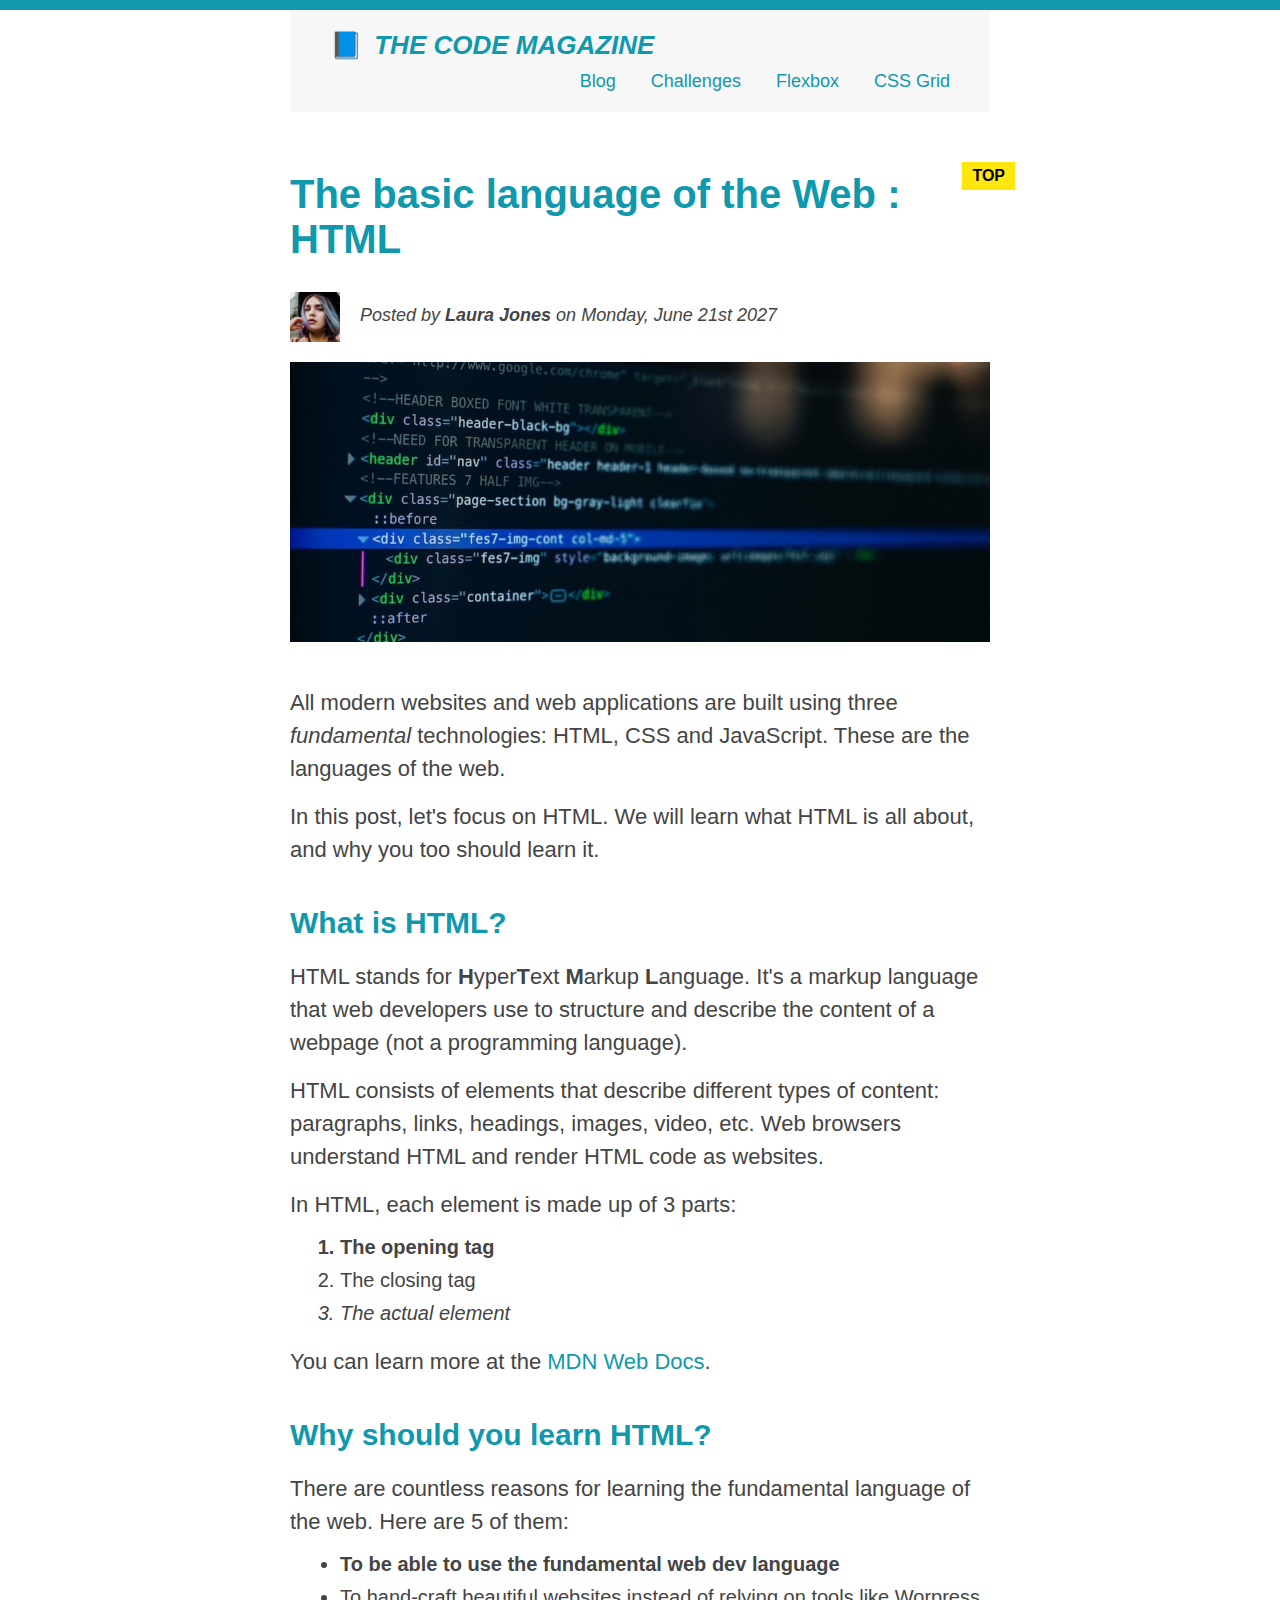
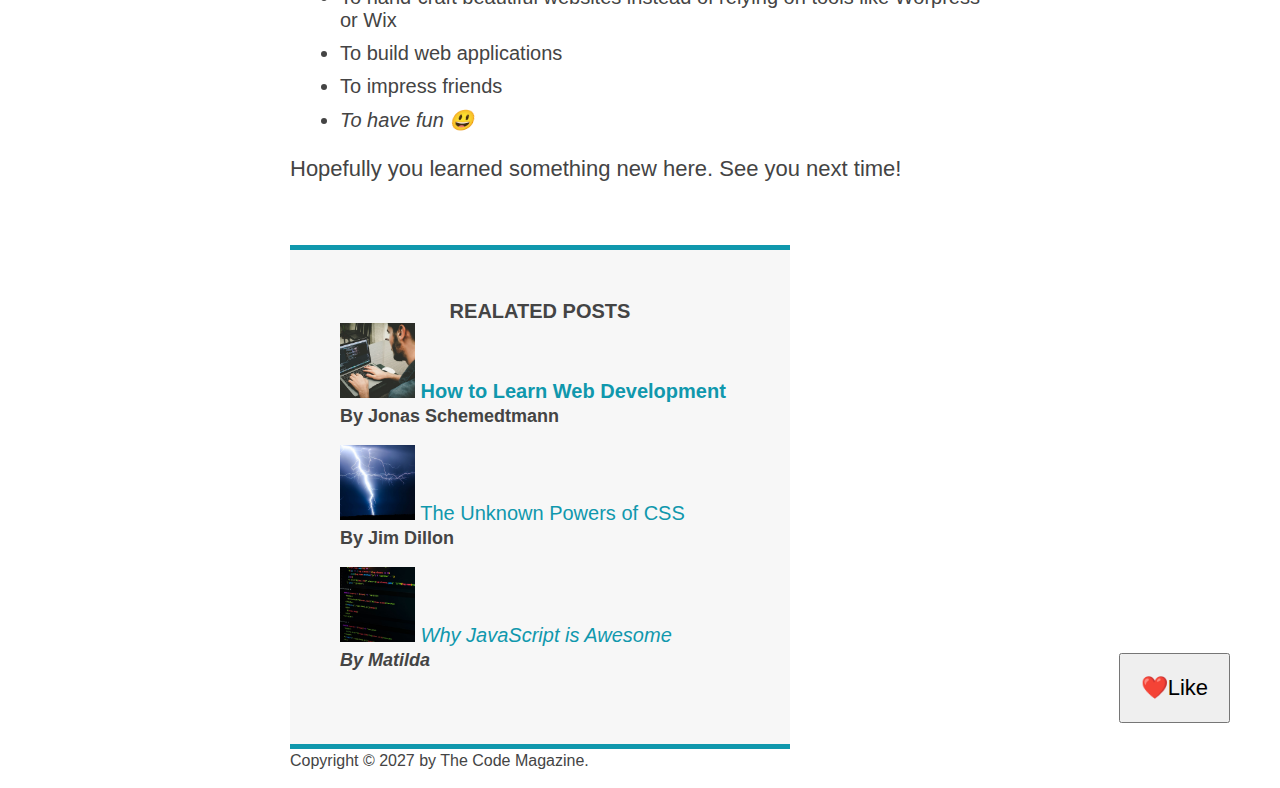
==== index.html @ 0e10d907 "Fix the main-header collapsing" ====
<!DOCTYPE html>
<html lang="en">
  <head>
    <meta charset="UTF-8" />
    <link href="style.css" rel="stylesheet" />
    <title>The basic language of the Web : HTML</title>
  </head>
  <body>
    <div class="container">
      <header class="main-header">
        <h1>📘 The Code Magazine</h1>

        <nav>
          <a href="blog.html">Blog</a>
          <a href="#">Challenges</a>
          <a href="#">Flexbox</a>
          <a href="#">CSS Grid</a>
        </nav>
        <div class="clear"></div>
      </header>
      <article>
        <header class="post-header">
          <h2>The basic language of the Web : HTML</h2>
          <img
            src="./images/laura-jones.jpg"
            alt="Photo of author"
            width="50"
            height="50"
            class="author-img"
          />
          <p id="author" class="author">
            Posted by <strong>Laura Jones</strong> on Monday, June 21st 2027
          </p>
          <img
            src="./images/post-img.jpg"
            alt="HTML code on screen"
            width="500"
            height="200"
            class="post-img"
          />
        </header>
        <p>
          All modern websites and web applications are built using three
          <em>fundamental</em>
          technologies: HTML, CSS and JavaScript. These are the languages of the
          web.
        </p>
        <p>
          In this post, let's focus on HTML. We will learn what HTML is all
          about, and why you too should learn it.
        </p>
        <h3>What is HTML?</h3>
        <p>
          HTML stands for <strong>H</strong>yper<strong>T</strong>ext
          <strong>M</strong>arkup <strong>L</strong>anguage. It's a markup
          language that web developers use to structure and describe the content
          of a webpage (not a programming language).
        </p>

        <p>
          HTML consists of elements that describe different types of content:
          paragraphs, links, headings, images, video, etc. Web browsers
          understand HTML and render HTML code as websites.
        </p>
        <p>In HTML, each element is made up of 3 parts:</p>

        <ol>
          <li>The opening tag</li>
          <li>The closing tag</li>
          <li>The actual element</li>
        </ol>
        <p>
          You can learn more at the
          <a
            href="https://developer.mozilla.org/en-US/docs/Web/HTML"
            target="_blank"
            >MDN Web Docs</a
          >.
        </p>
        <h3>Why should you learn HTML?</h3>
        <p>
          There are countless reasons for learning the fundamental language of
          the web. Here are 5 of them:
        </p>

        <ul>
          <li>To be able to use the fundamental web dev language</li>
          <li>
            To hand-craft beautiful websites instead of relying on tools like
            Worpress or Wix
          </li>
          <li>To build web applications</li>
          <li>To impress friends</li>
          <li>To have fun 😃</li>
        </ul>

        <p>Hopefully you learned something new here. See you next time!</p>
      </article>
      <aside>
        <h4>Realated posts</h4>
        <ul class="related">
          <li>
            <img
              src="./images/related-1.jpg"
              alt="Photo of person coding"
              height="75"
              width="75"
            />
            <a href="#">How to Learn Web Development</a>
            <p class="related-author">By Jonas Schemedtmann</p>
          </li>
          <li>
            <img
              src="./images/related-2.jpg"
              alt="Lightning Photo"
              width="75"
              height="75"
            />
            <a href="#">The Unknown Powers of CSS</a>
            <p class="related-author">By Jim Dillon</p>
          </li>
          <li>
            <img
              src="./images/related-3.jpg"
              alt="Photo of code"
              width="75"
              height="75"
            />
            <a href="#">Why JavaScript is Awesome</a>
            <p class="related-author">By Matilda</p>
          </li>
        </ul>
      </aside>
      <footer>
        <p id="copyright">Copyright &copy; 2027 by The Code Magazine.</p>
      </footer>
    </div>
    <button>❤️Like</button>
  </body>
</html>
---- style.css ----
* {
  margin: 0;
  padding: 0;
}

/*PAGE SECTIONS*/
body {
  color: #444;
  font-family: sans-serif;
  border-top: 10px solid #1098ad;

  position: relative;
}

.container {
  width: 700px;
  margin: 0 auto;
}

.main-header {
  background-color: #f7f7f7;
  padding: 20px 40px; /*20 is vertical and 40 is horizontal*/
  margin-bottom: 60px;
}

aside {
  background-color: #f7f7f7;
  border-top: 5px solid #1098ad;
  border-bottom: 5px solid #1098ad;
  padding: 50px 0;
  width: 500px;
}

nav {
  font-size: 18px;
}

article {
  margin-bottom: 60px;
}

/*SMALLER ELEMENTS*/
h1,
h2,
h3 {
  color: #1098ad;
}

h1 {
  font-size: 26px;

  text-transform: uppercase;
  font-style: italic;
}

h2 {
  font-size: 40px;
  margin-bottom: 30px;
  position: relative;
}

h3 {
  font-size: 30px;
  margin-bottom: 20px;
  margin-top: 40px;
}

h4 {
  font-size: 20px;

  text-transform: uppercase;
  text-align: center;
}

li {
  font-size: 20px;
  margin-bottom: 10px;
}

li:last-child {
  margin-bottom: 0;
}

p {
  font-size: 22px;
  line-height: 1.5;
  margin-bottom: 15px;
}

ul,
ol {
  margin-left: 50px;
  margin-bottom: 20px;
}

#author {
  font-style: italic;
  font-size: 18px;
}

#copyright {
  font-size: 16px;
}

.related-author {
  font-size: 18px;
  font-weight: bold;
}

.related {
  list-style: none;
}

.post-header {
  margin-bottom: 40px;
}

li:first-child {
  font-weight: bold;
}

li:last-child {
  font-style: italic;
}

/* li:nth-child(odd){  can also specify 3,4,etc
  color: red;
} */

/* this will not work cuz p is not the 1st child of article,
1st child is header */
article p:first-child {
  color: red;
}

a:link {
  color: #1098ad;
  text-decoration: none;
}

a:visited {
  color: #1098ad;
}

a:hover {
  color: orangered;
  font-weight: bold;
  text-decoration: underline orangered;
}

a:active {
  background-color: black;
  font-style: italic;
}

.post-img {
  width: 100%; /*this is percentage of the parents element*/
  height: auto;
}

nav a:link {
  display: inline-block;
  margin-right: 30px;
  margin-top: 10px;
}

nav a:link:last-child {
  margin-right: 0;
}

button {
  font-size: 22px;
  padding: 20px;
  cursor: pointer;

  position: absolute;
  bottom: 50px;
  right: 50px;
}

h1::first-letter {
  font-style: normal;
  margin-right: 5px;
}

h2::after {
  content: "TOP";
  background-color: #ffe70e;
  color: #000;
  font-size: 16px;
  font-weight: bold;
  display: inline-block;
  padding: 5px 10px;
  position: absolute;
  top: -10px;
  right: -25px;
}

/* FLOATS */

.author-img {
  float: left;
  margin-bottom: 20px;
}

.author {
  float: left;
  margin-left: 20px;
  margin-top: 10px;
}

h1 {
  float: left;
}

nav {
  float: right;
}

.clear {
  clear: both;
}
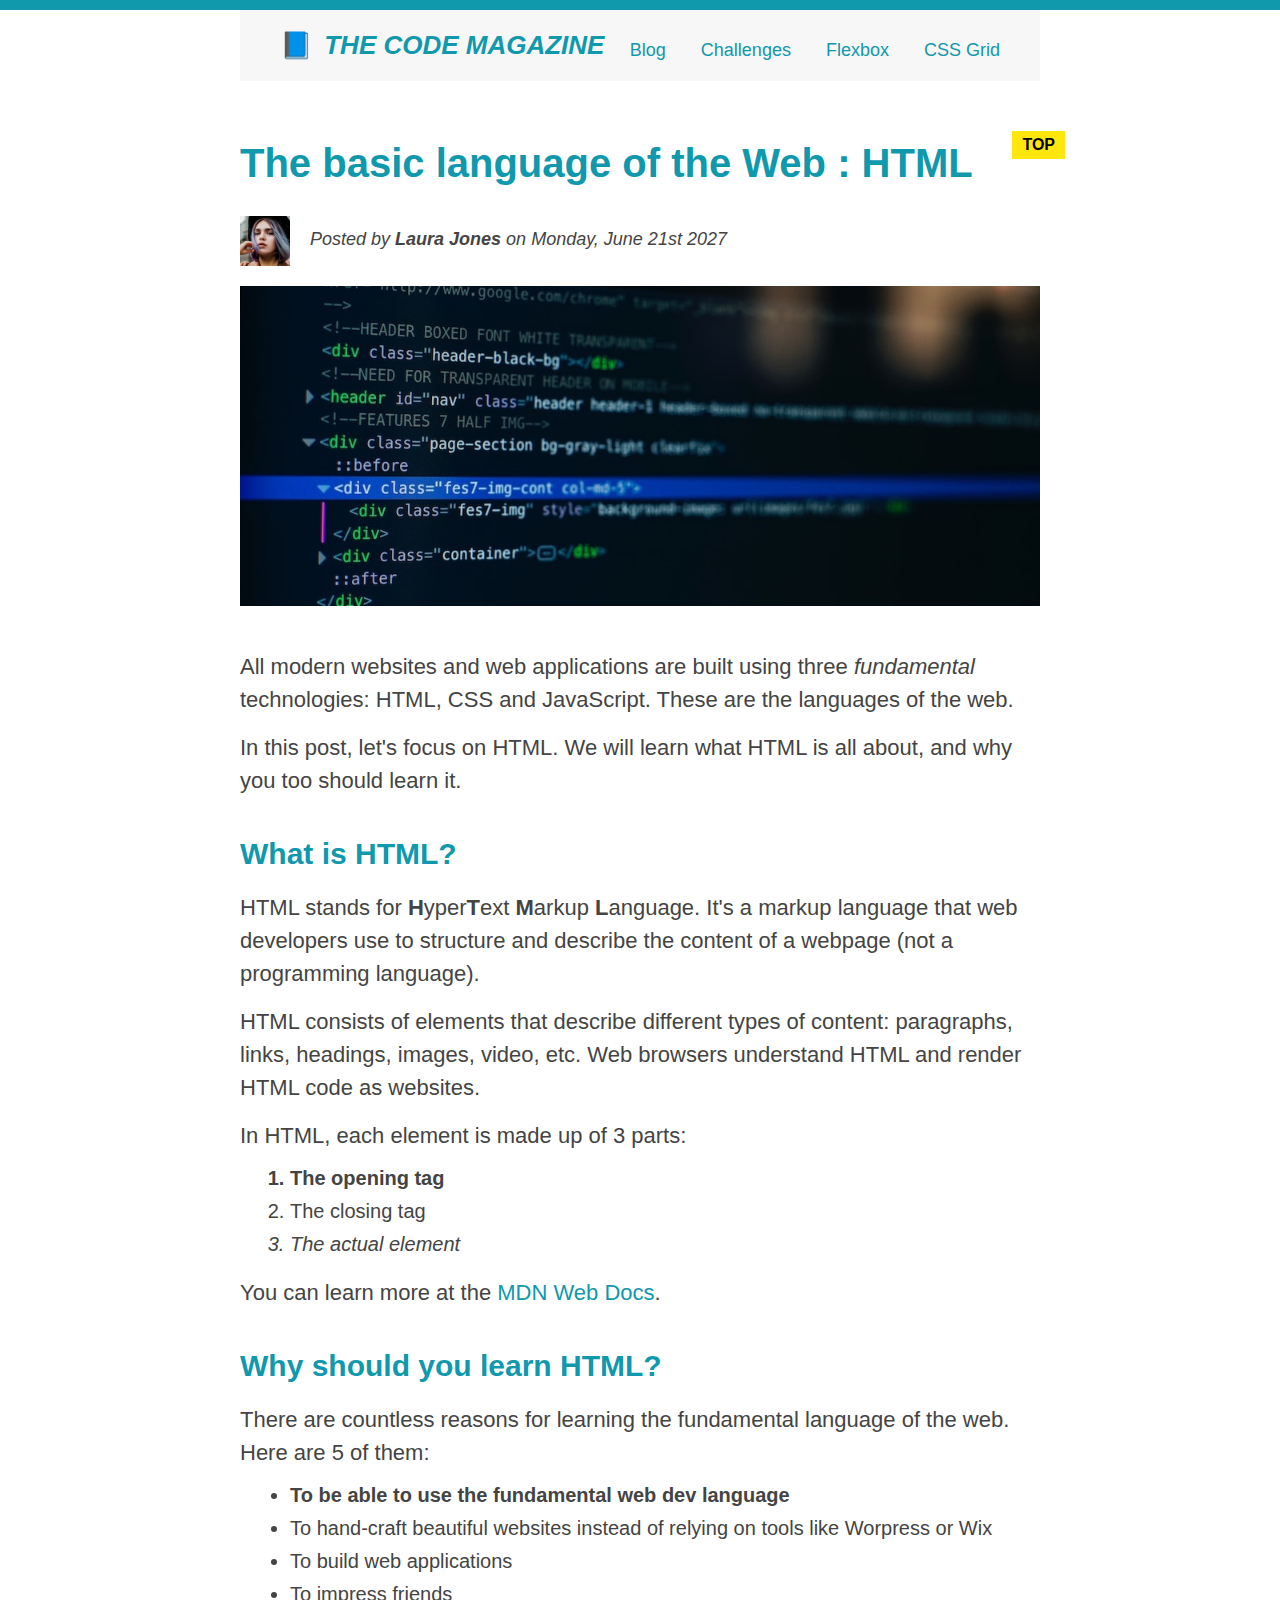
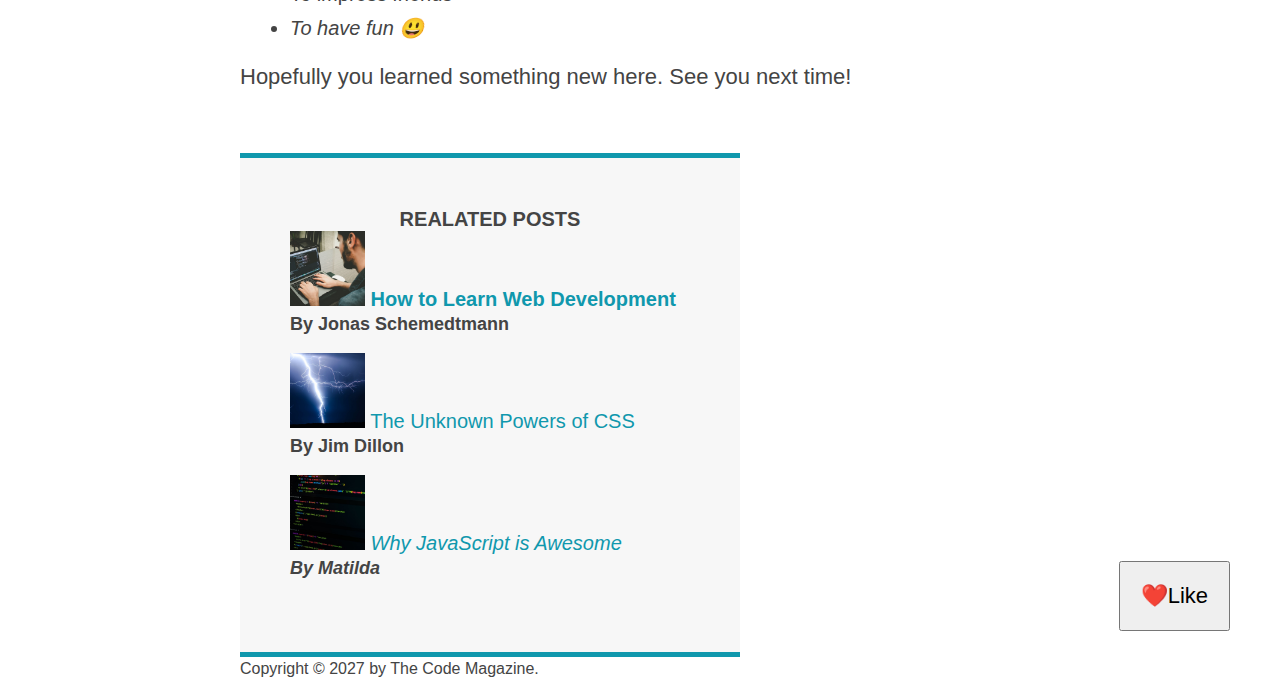
==== commit 12b8a1ca: "Add clearfix class in html" ====
--- a/index.html
+++ b/index.html
@@ -7,7 +7,7 @@
   </head>
   <body>
     <div class="container">
-      <header class="main-header">
+      <header class="main-header clearfix">
         <h1>📘 The Code Magazine</h1>
 
         <nav>
@@ -16,7 +16,6 @@
           <a href="#">Flexbox</a>
           <a href="#">CSS Grid</a>
         </nav>
-        <div class="clear"></div>
       </header>
       <article>
         <header class="post-header">
--- a/style.css
+++ b/style.css
@@ -13,7 +13,7 @@
 }
 
 .container {
-  width: 700px;
+  width: 800px;
   margin: 0 auto;
 }
 
@@ -217,6 +217,8 @@
   float: right;
 }
 
-.clear {
+.clearfix::after {
+  content: "";
   clear: both;
-}
+  display: block;
+}
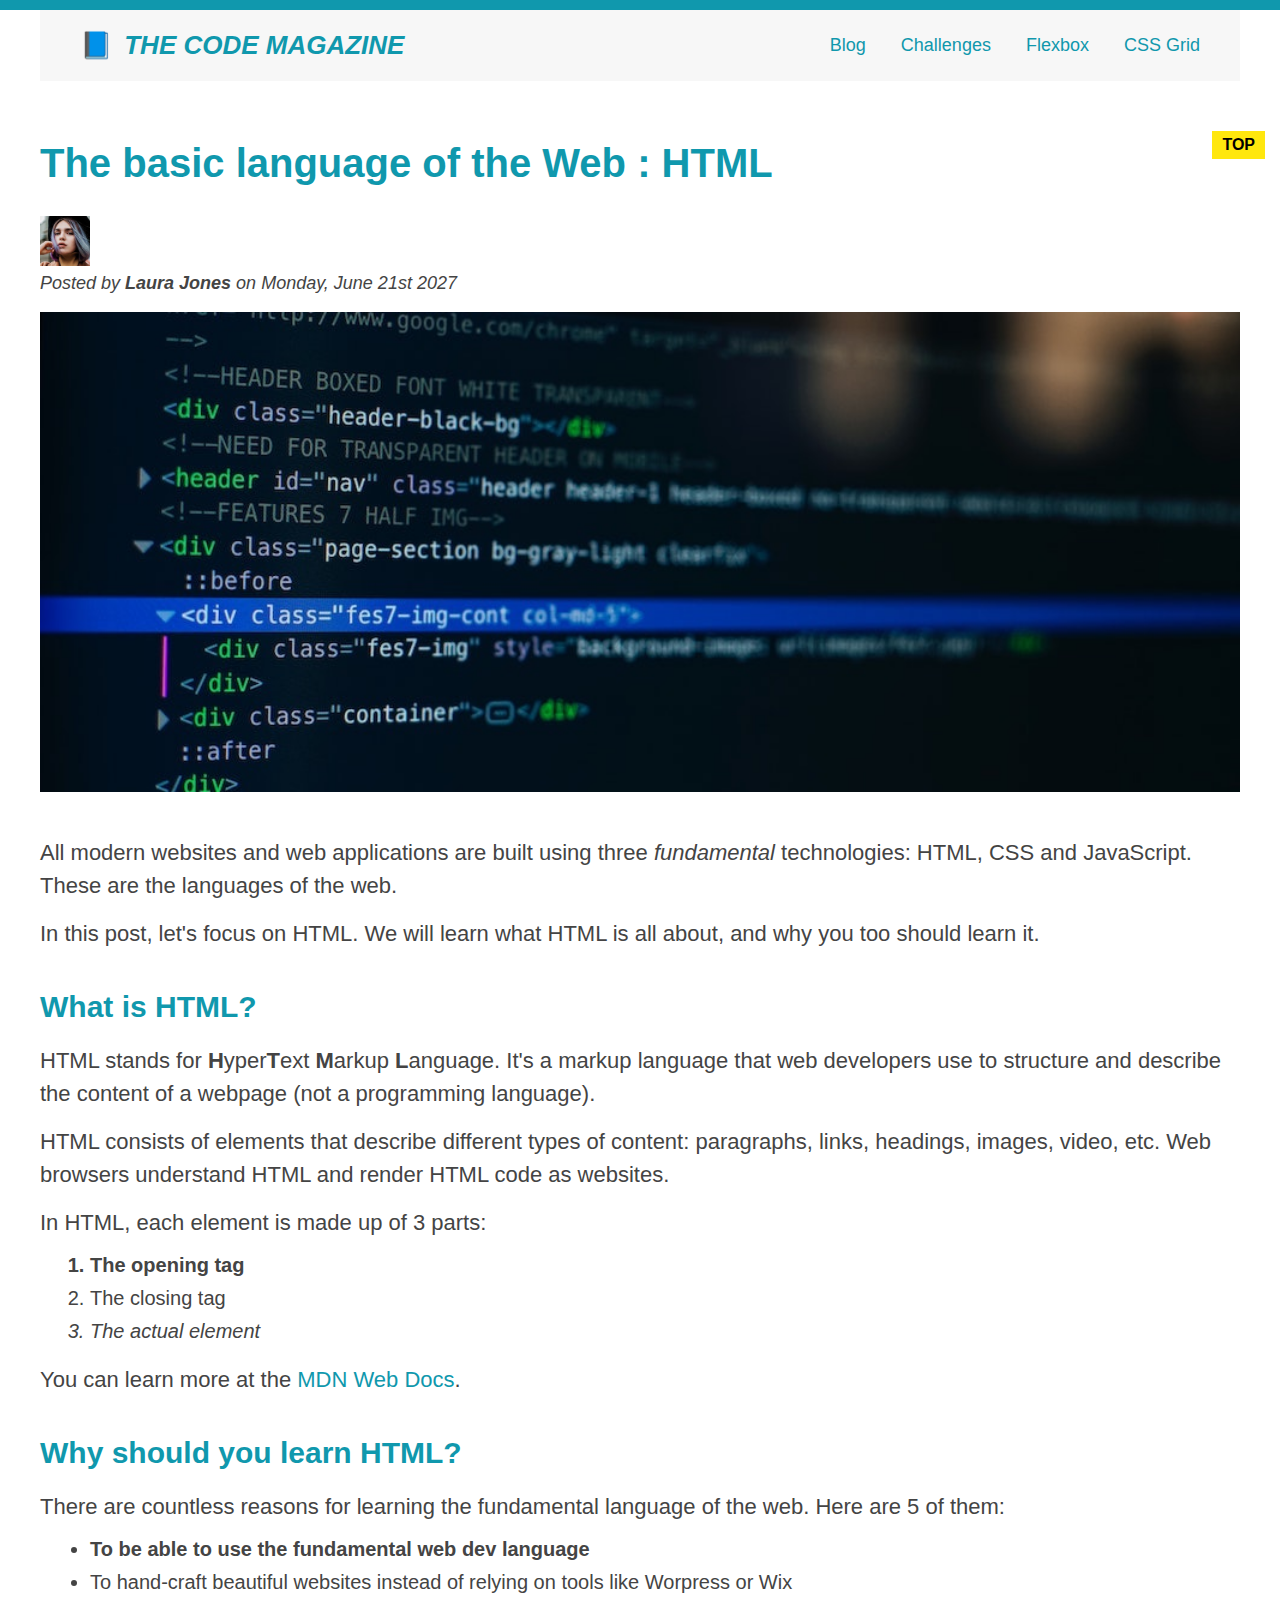
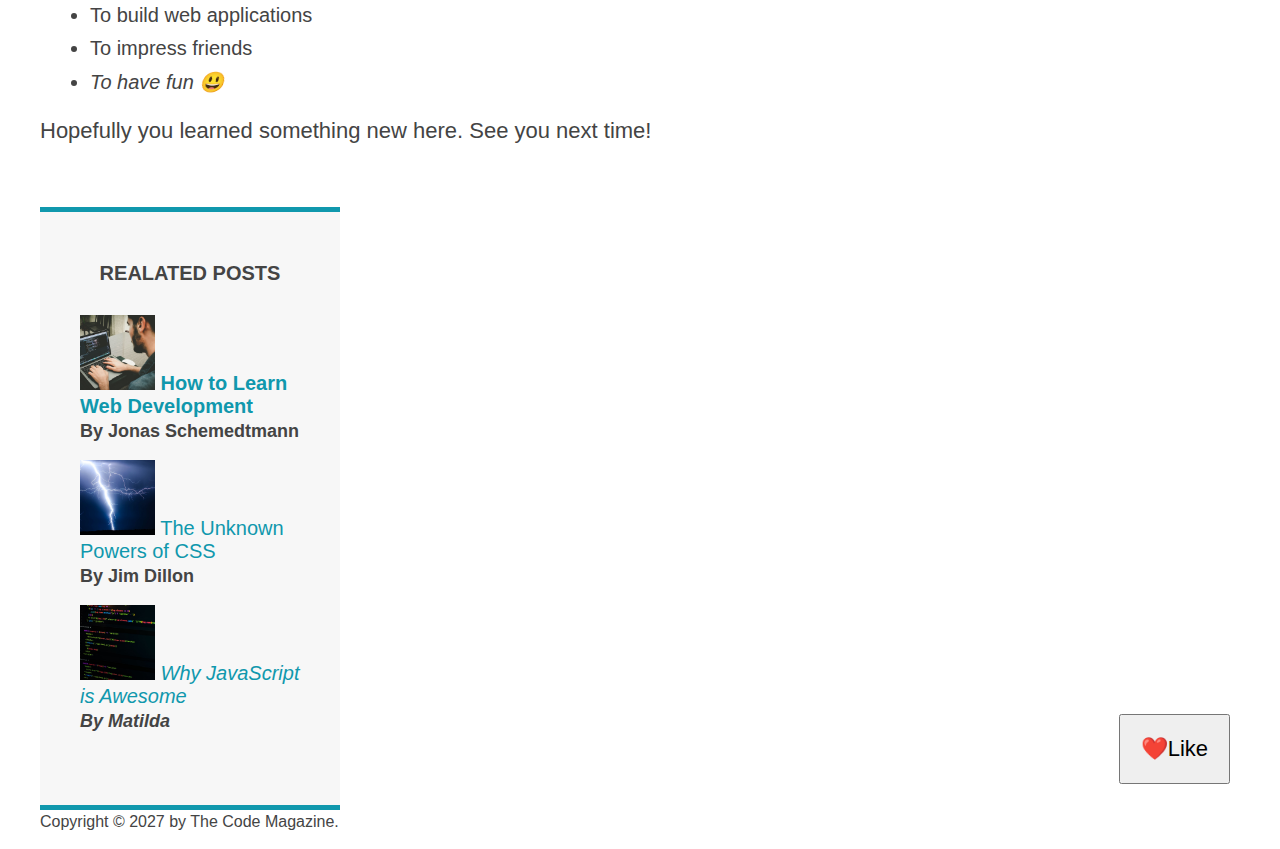
==== commit 28e2ee0e: "Add parent container to  author image and description Did this so we have a parent container we can " ====
--- a/index.html
+++ b/index.html
@@ -20,16 +20,18 @@
       <article>
         <header class="post-header">
           <h2>The basic language of the Web : HTML</h2>
-          <img
-            src="./images/laura-jones.jpg"
-            alt="Photo of author"
-            width="50"
-            height="50"
-            class="author-img"
-          />
-          <p id="author" class="author">
-            Posted by <strong>Laura Jones</strong> on Monday, June 21st 2027
-          </p>
+          <div class="author-box">
+            <img
+              src="./images/laura-jones.jpg"
+              alt="Photo of author"
+              width="50"
+              height="50"
+              class="author-img"
+            />
+            <p id="author" class="author">
+              Posted by <strong>Laura Jones</strong> on Monday, June 21st 2027
+            </p>
+          </div>
           <img
             src="./images/post-img.jpg"
             alt="HTML code on screen"
--- a/style.css
+++ b/style.css
@@ -1,6 +1,7 @@
 * {
   margin: 0;
   padding: 0;
+  box-sizing: border-box;
 }
 
 /*PAGE SECTIONS*/
@@ -13,7 +14,7 @@
 }
 
 .container {
-  width: 800px;
+  width: 1200px;
   margin: 0 auto;
 }
 
@@ -27,8 +28,8 @@
   background-color: #f7f7f7;
   border-top: 5px solid #1098ad;
   border-bottom: 5px solid #1098ad;
-  padding: 50px 0;
-  width: 500px;
+  padding: 50px 40px;
+  width: 300px;
 }
 
 nav {
@@ -48,7 +49,6 @@
 
 h1 {
   font-size: 26px;
-
   text-transform: uppercase;
   font-style: italic;
 }
@@ -67,9 +67,9 @@
 
 h4 {
   font-size: 20px;
-
   text-transform: uppercase;
   text-align: center;
+  margin-bottom: 30px;
 }
 
 li {
@@ -109,6 +109,7 @@
 
 .related {
   list-style: none;
+  margin-left: 0;
 }
 
 .post-header {
@@ -161,7 +162,6 @@
 nav a:link {
   display: inline-block;
   margin-right: 30px;
-  margin-top: 10px;
 }
 
 nav a:link:last-child {
@@ -196,29 +196,9 @@
   right: -25px;
 }
 
-/* FLOATS */
-
-.author-img {
-  float: left;
-  margin-bottom: 20px;
-}
-
-.author {
-  float: left;
-  margin-left: 20px;
-  margin-top: 10px;
-}
-
-h1 {
-  float: left;
-}
-
-nav {
-  float: right;
-}
-
-.clearfix::after {
-  content: "";
-  clear: both;
-  display: block;
-}
+/* FLEXBOX */
+.main-header {
+  display: flex;
+  align-items: center;
+  justify-content: space-between;
+}
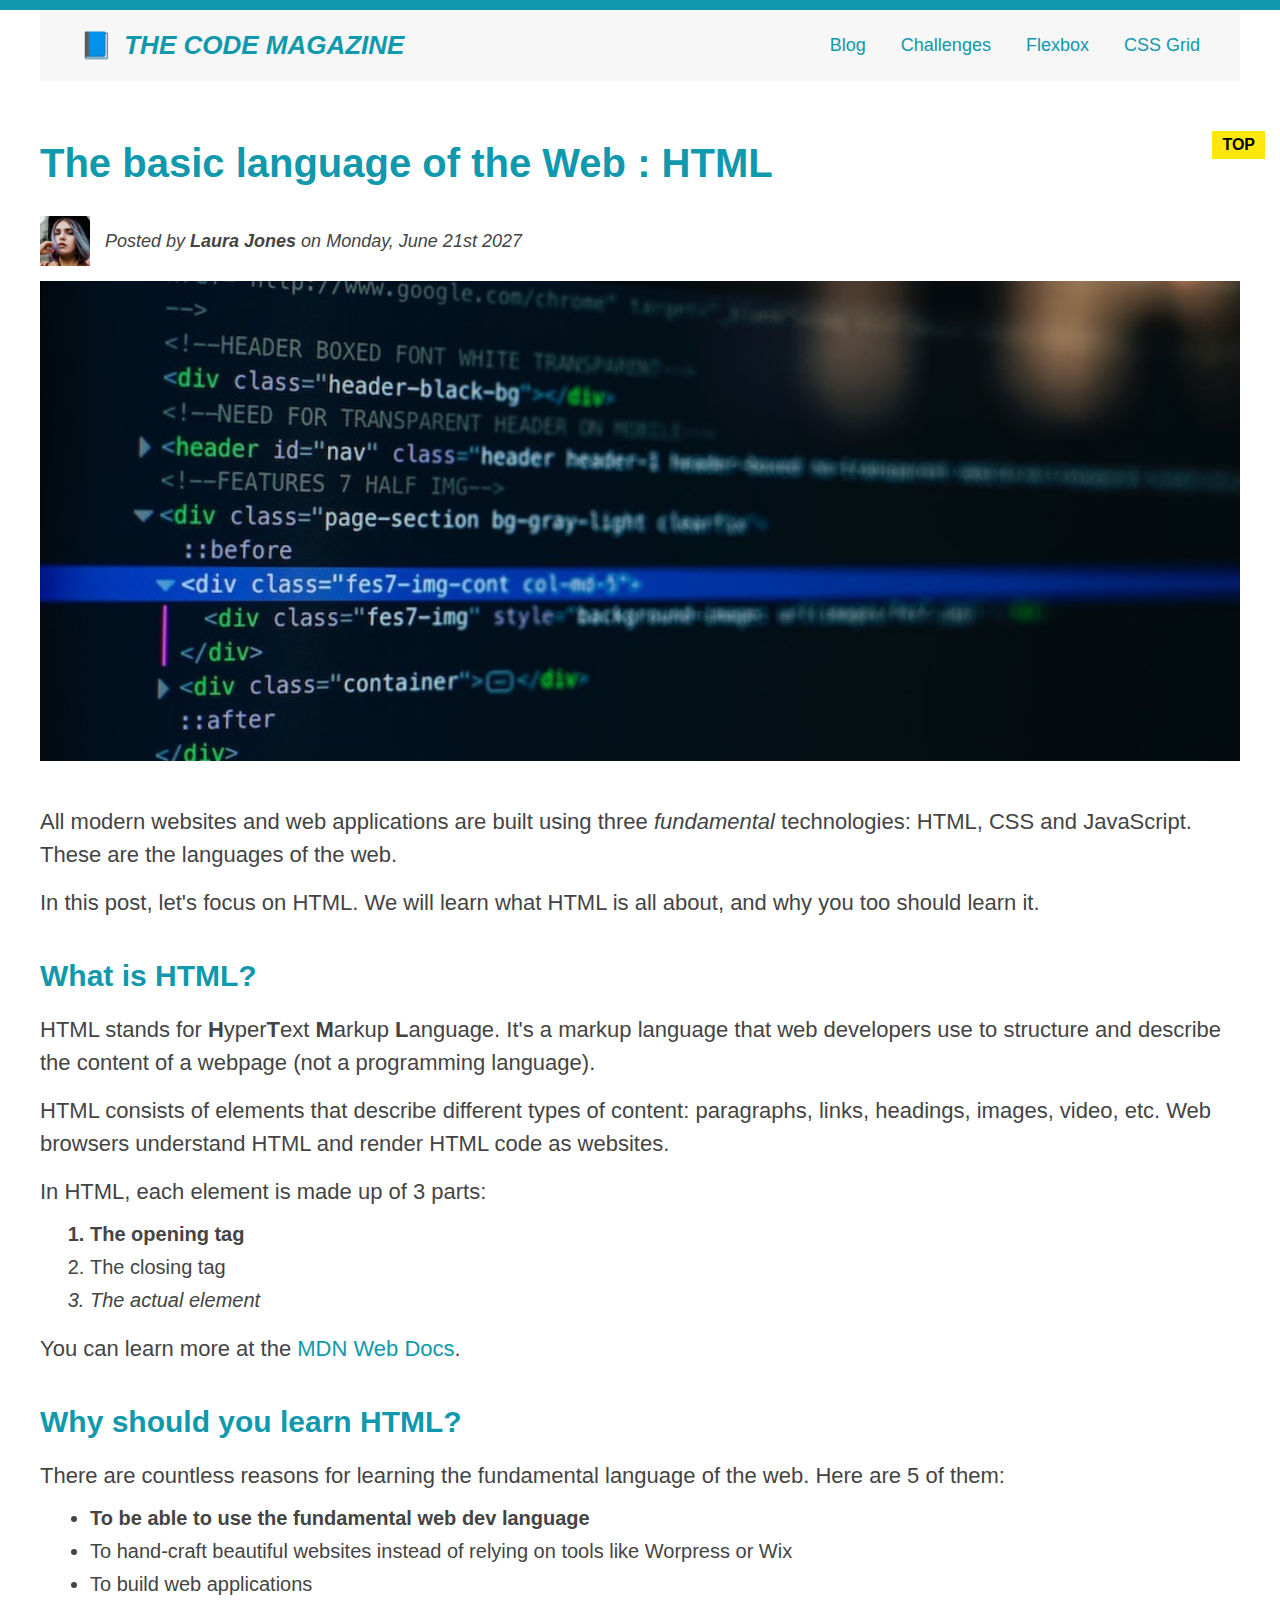
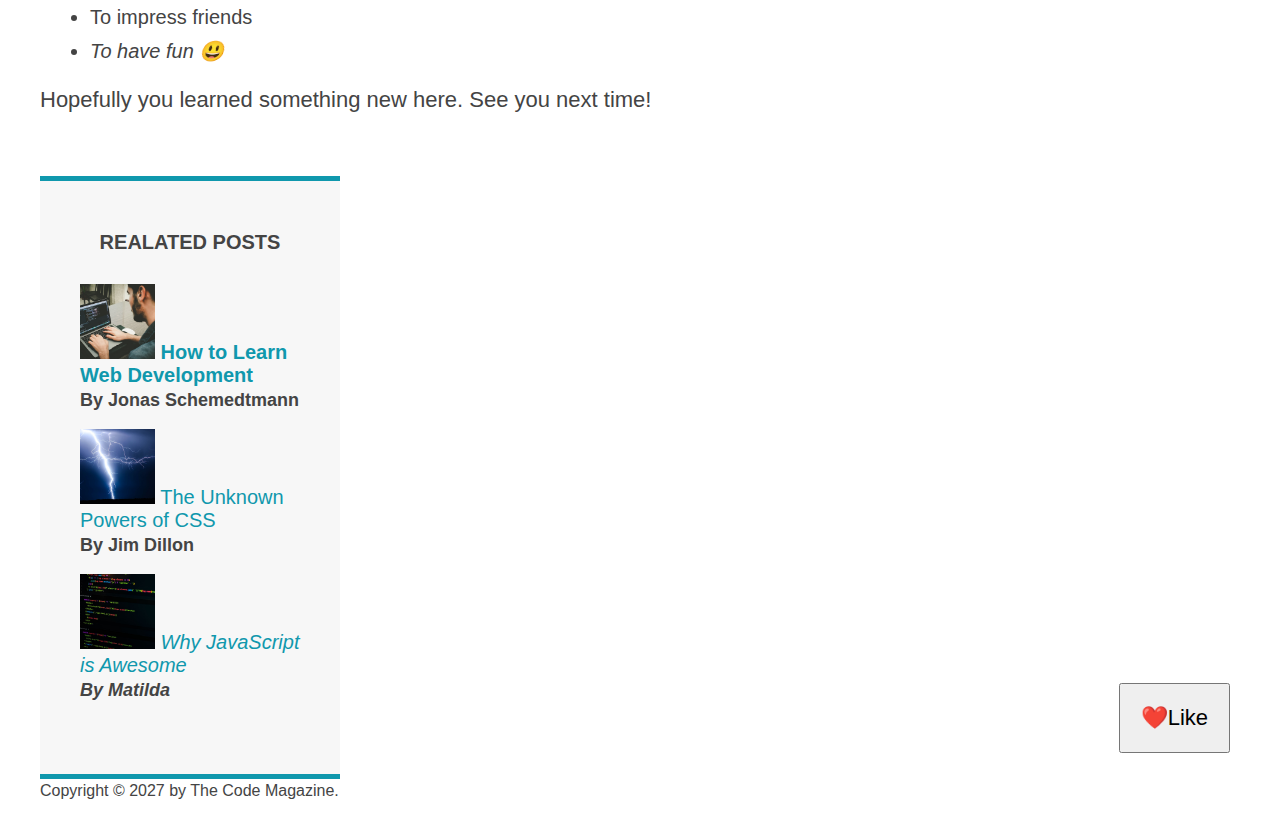
==== commit c03a69f3: "Add class to list items of related posts" ====
--- a/index.html
+++ b/index.html
@@ -100,7 +100,7 @@
       <aside>
         <h4>Realated posts</h4>
         <ul class="related">
-          <li>
+          <li class="related-post">
             <img
               src="./images/related-1.jpg"
               alt="Photo of person coding"
@@ -110,7 +110,7 @@
             <a href="#">How to Learn Web Development</a>
             <p class="related-author">By Jonas Schemedtmann</p>
           </li>
-          <li>
+          <li class="related-post">
             <img
               src="./images/related-2.jpg"
               alt="Lightning Photo"
@@ -120,7 +120,7 @@
             <a href="#">The Unknown Powers of CSS</a>
             <p class="related-author">By Jim Dillon</p>
           </li>
-          <li>
+          <li class="related-post">
             <img
               src="./images/related-3.jpg"
               alt="Photo of code"
--- a/style.css
+++ b/style.css
@@ -202,3 +202,14 @@
   align-items: center;
   justify-content: space-between;
 }
+
+.author-box {
+  display: flex;
+  align-items: center;
+  margin-bottom: 15px;
+}
+
+.author {
+  margin-bottom: 0;
+  margin-left: 15px;
+}
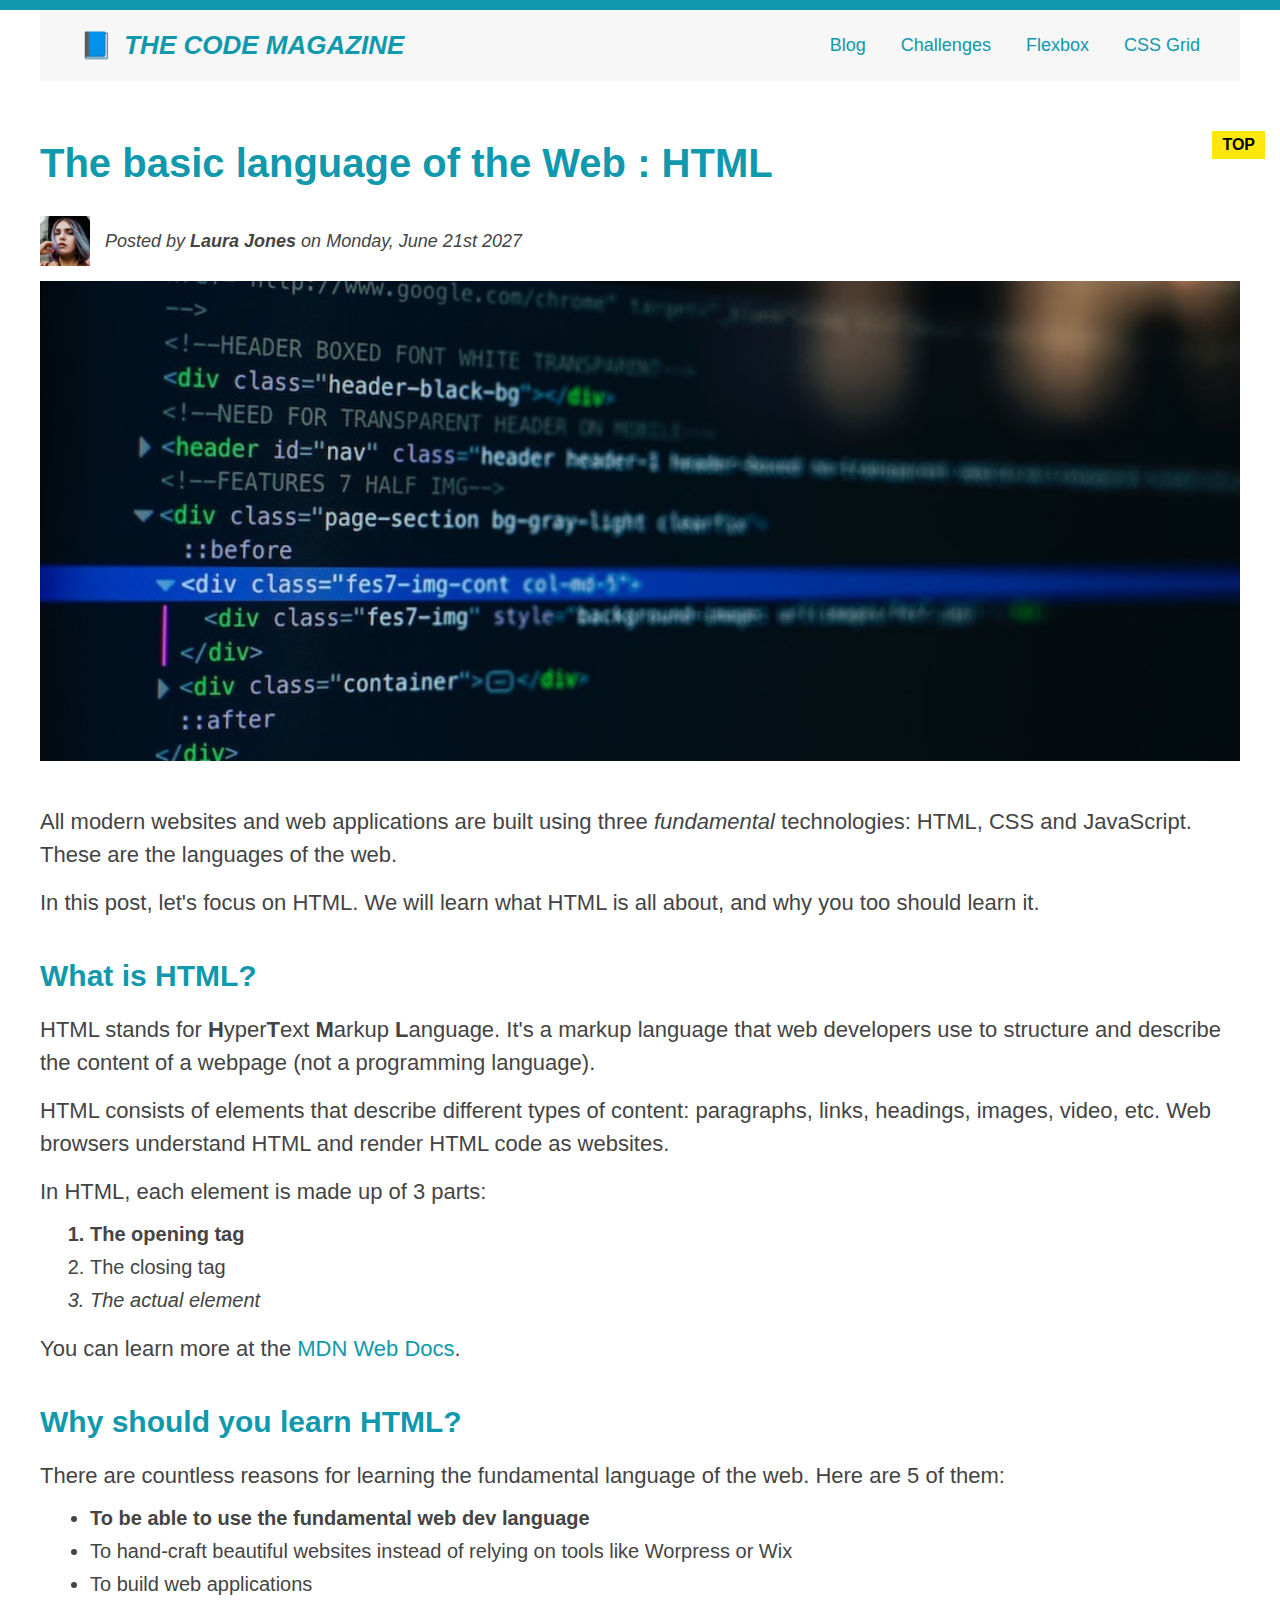
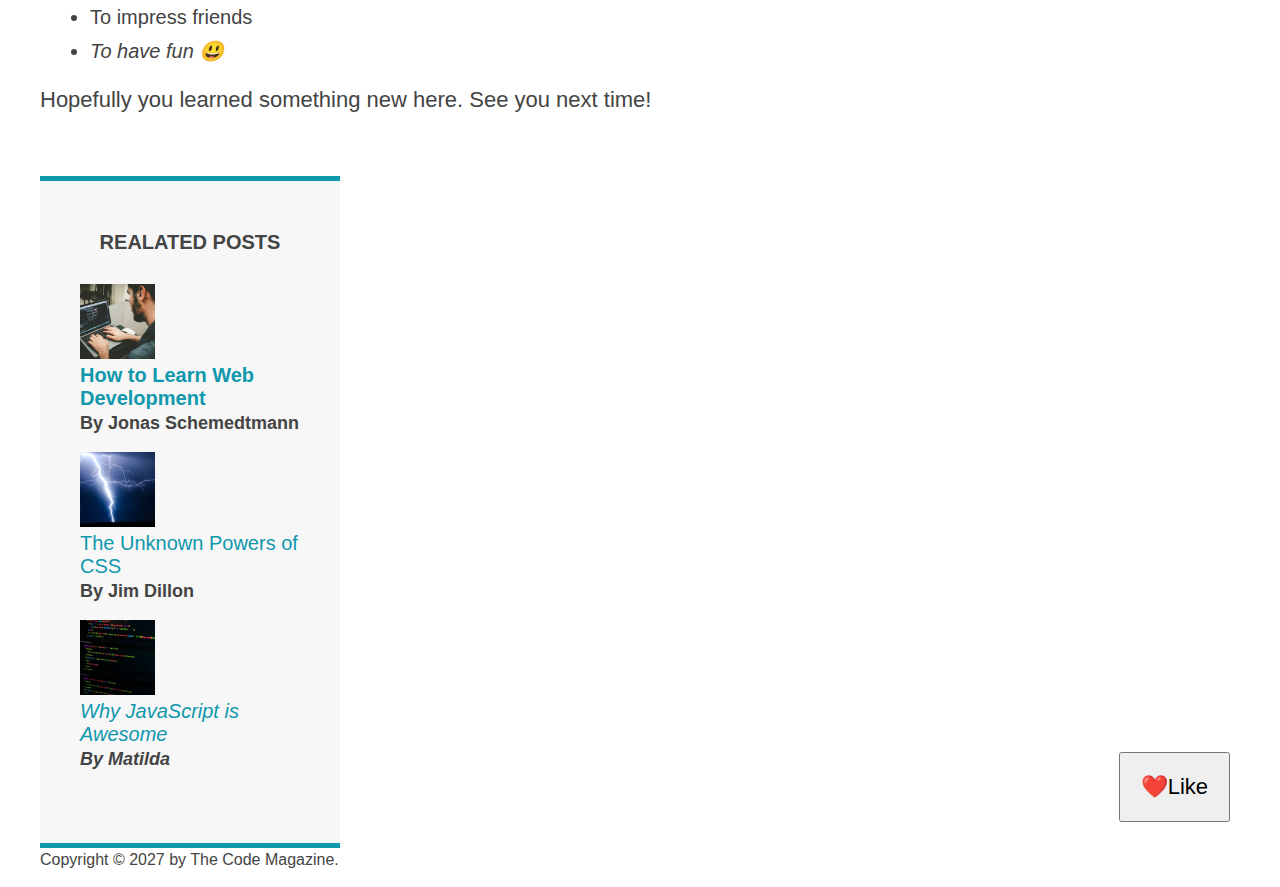
==== commit 942ca613: "Wrap link and content of related posts in a single div This is so that in flexbox the link and conte" ====
--- a/index.html
+++ b/index.html
@@ -107,8 +107,10 @@
               height="75"
               width="75"
             />
-            <a href="#">How to Learn Web Development</a>
-            <p class="related-author">By Jonas Schemedtmann</p>
+            <div>
+              <a href="#" class="related-link">How to Learn Web Development</a>
+              <p class="related-author">By Jonas Schemedtmann</p>
+            </div>
           </li>
           <li class="related-post">
             <img
@@ -117,8 +119,10 @@
               width="75"
               height="75"
             />
-            <a href="#">The Unknown Powers of CSS</a>
-            <p class="related-author">By Jim Dillon</p>
+            <div>
+              <a href="#" class="related-link">The Unknown Powers of CSS</a>
+              <p class="related-author">By Jim Dillon</p>
+            </div>
           </li>
           <li class="related-post">
             <img
@@ -127,8 +131,10 @@
               width="75"
               height="75"
             />
-            <a href="#">Why JavaScript is Awesome</a>
-            <p class="related-author">By Matilda</p>
+            <div>
+              <a href="#" class="related-link">Why JavaScript is Awesome</a>
+              <p class="related-author">By Matilda</p>
+            </div>
           </li>
         </ul>
       </aside>
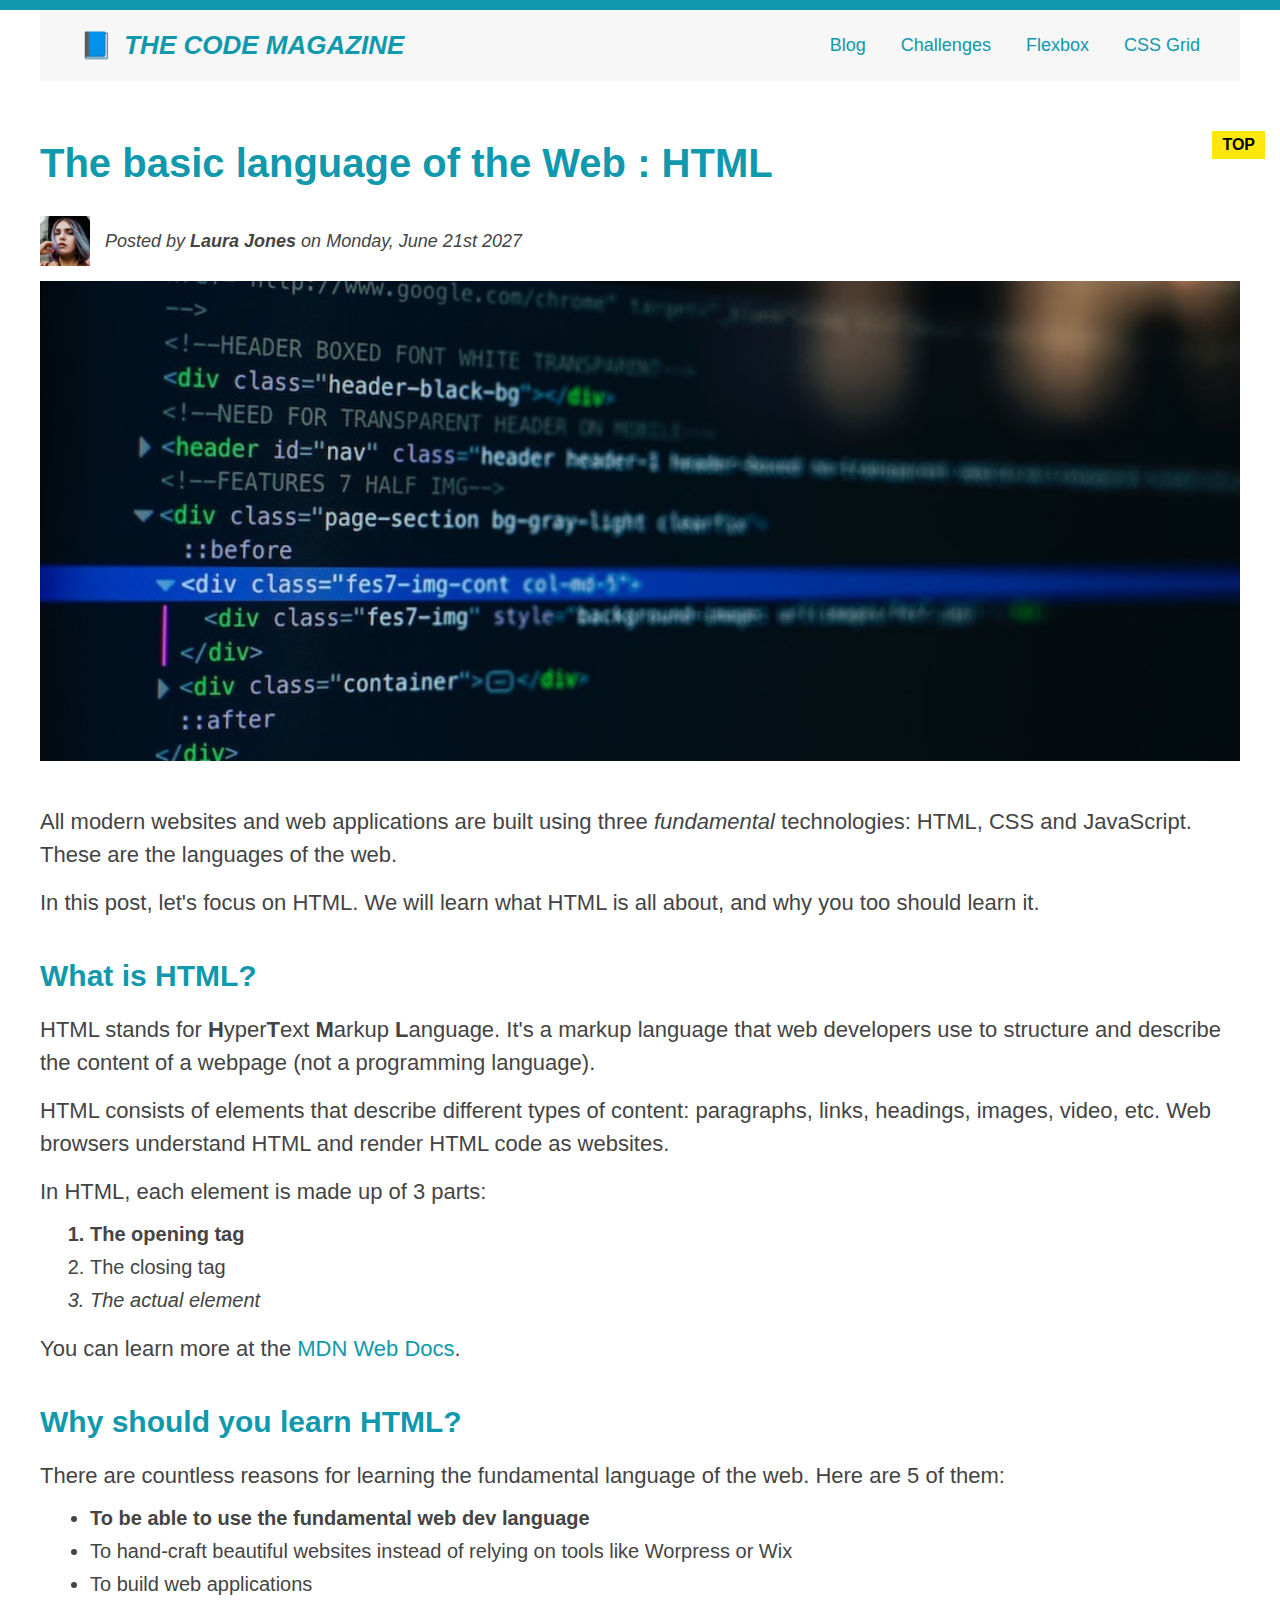
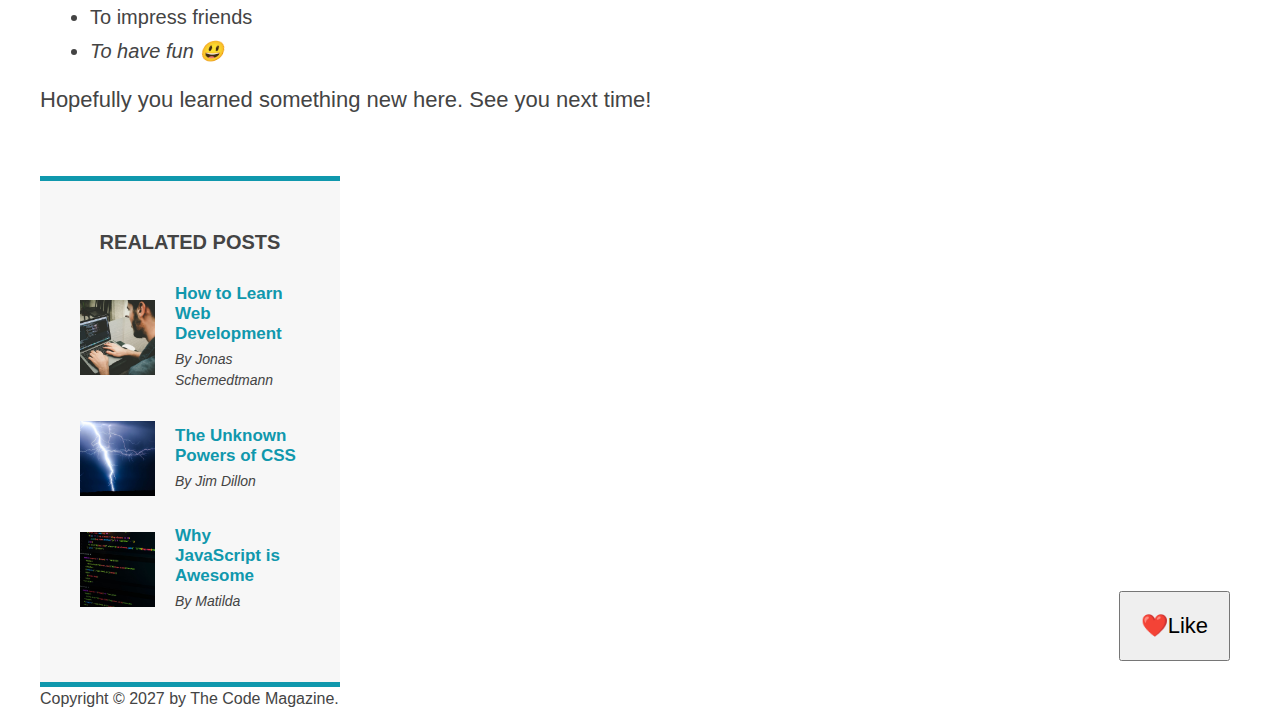
==== commit 20caae65: "Wrap article and aside in one div container for flexbox" ====
--- a/index.html
+++ b/index.html
@@ -17,127 +17,133 @@
           <a href="#">CSS Grid</a>
         </nav>
       </header>
-      <article>
-        <header class="post-header">
-          <h2>The basic language of the Web : HTML</h2>
-          <div class="author-box">
+
+      <div class="row">
+        <article>
+          <header class="post-header">
+            <h2>The basic language of the Web : HTML</h2>
+            <div class="author-box">
+              <img
+                src="./images/laura-jones.jpg"
+                alt="Photo of author"
+                width="50"
+                height="50"
+                class="author-img"
+              />
+              <p id="author" class="author">
+                Posted by <strong>Laura Jones</strong> on Monday, June 21st 2027
+              </p>
+            </div>
             <img
-              src="./images/laura-jones.jpg"
-              alt="Photo of author"
-              width="50"
-              height="50"
-              class="author-img"
+              src="./images/post-img.jpg"
+              alt="HTML code on screen"
+              width="500"
+              height="200"
+              class="post-img"
             />
-            <p id="author" class="author">
-              Posted by <strong>Laura Jones</strong> on Monday, June 21st 2027
-            </p>
-          </div>
-          <img
-            src="./images/post-img.jpg"
-            alt="HTML code on screen"
-            width="500"
-            height="200"
-            class="post-img"
-          />
-        </header>
-        <p>
-          All modern websites and web applications are built using three
-          <em>fundamental</em>
-          technologies: HTML, CSS and JavaScript. These are the languages of the
-          web.
-        </p>
-        <p>
-          In this post, let's focus on HTML. We will learn what HTML is all
-          about, and why you too should learn it.
-        </p>
-        <h3>What is HTML?</h3>
-        <p>
-          HTML stands for <strong>H</strong>yper<strong>T</strong>ext
-          <strong>M</strong>arkup <strong>L</strong>anguage. It's a markup
-          language that web developers use to structure and describe the content
-          of a webpage (not a programming language).
-        </p>
+          </header>
+          <p>
+            All modern websites and web applications are built using three
+            <em>fundamental</em>
+            technologies: HTML, CSS and JavaScript. These are the languages of
+            the web.
+          </p>
+          <p>
+            In this post, let's focus on HTML. We will learn what HTML is all
+            about, and why you too should learn it.
+          </p>
+          <h3>What is HTML?</h3>
+          <p>
+            HTML stands for <strong>H</strong>yper<strong>T</strong>ext
+            <strong>M</strong>arkup <strong>L</strong>anguage. It's a markup
+            language that web developers use to structure and describe the
+            content of a webpage (not a programming language).
+          </p>
 
-        <p>
-          HTML consists of elements that describe different types of content:
-          paragraphs, links, headings, images, video, etc. Web browsers
-          understand HTML and render HTML code as websites.
-        </p>
-        <p>In HTML, each element is made up of 3 parts:</p>
+          <p>
+            HTML consists of elements that describe different types of content:
+            paragraphs, links, headings, images, video, etc. Web browsers
+            understand HTML and render HTML code as websites.
+          </p>
+          <p>In HTML, each element is made up of 3 parts:</p>
 
-        <ol>
-          <li>The opening tag</li>
-          <li>The closing tag</li>
-          <li>The actual element</li>
-        </ol>
-        <p>
-          You can learn more at the
-          <a
-            href="https://developer.mozilla.org/en-US/docs/Web/HTML"
-            target="_blank"
-            >MDN Web Docs</a
-          >.
-        </p>
-        <h3>Why should you learn HTML?</h3>
-        <p>
-          There are countless reasons for learning the fundamental language of
-          the web. Here are 5 of them:
-        </p>
+          <ol>
+            <li>The opening tag</li>
+            <li>The closing tag</li>
+            <li>The actual element</li>
+          </ol>
+          <p>
+            You can learn more at the
+            <a
+              href="https://developer.mozilla.org/en-US/docs/Web/HTML"
+              target="_blank"
+              >MDN Web Docs</a
+            >.
+          </p>
+          <h3>Why should you learn HTML?</h3>
+          <p>
+            There are countless reasons for learning the fundamental language of
+            the web. Here are 5 of them:
+          </p>
 
-        <ul>
-          <li>To be able to use the fundamental web dev language</li>
-          <li>
-            To hand-craft beautiful websites instead of relying on tools like
-            Worpress or Wix
-          </li>
-          <li>To build web applications</li>
-          <li>To impress friends</li>
-          <li>To have fun 😃</li>
-        </ul>
+          <ul>
+            <li>To be able to use the fundamental web dev language</li>
+            <li>
+              To hand-craft beautiful websites instead of relying on tools like
+              Worpress or Wix
+            </li>
+            <li>To build web applications</li>
+            <li>To impress friends</li>
+            <li>To have fun 😃</li>
+          </ul>
 
-        <p>Hopefully you learned something new here. See you next time!</p>
-      </article>
-      <aside>
-        <h4>Realated posts</h4>
-        <ul class="related">
-          <li class="related-post">
-            <img
-              src="./images/related-1.jpg"
-              alt="Photo of person coding"
-              height="75"
-              width="75"
-            />
-            <div>
-              <a href="#" class="related-link">How to Learn Web Development</a>
-              <p class="related-author">By Jonas Schemedtmann</p>
-            </div>
-          </li>
-          <li class="related-post">
-            <img
-              src="./images/related-2.jpg"
-              alt="Lightning Photo"
-              width="75"
-              height="75"
-            />
-            <div>
-              <a href="#" class="related-link">The Unknown Powers of CSS</a>
-              <p class="related-author">By Jim Dillon</p>
-            </div>
-          </li>
-          <li class="related-post">
-            <img
-              src="./images/related-3.jpg"
-              alt="Photo of code"
-              width="75"
-              height="75"
-            />
-            <div>
-              <a href="#" class="related-link">Why JavaScript is Awesome</a>
-              <p class="related-author">By Matilda</p>
-            </div>
-          </li>
-        </ul>
-      </aside>
+          <p>Hopefully you learned something new here. See you next time!</p>
+        </article>
+        <aside>
+          <h4>Realated posts</h4>
+          <ul class="related">
+            <li class="related-post">
+              <img
+                src="./images/related-1.jpg"
+                alt="Photo of person coding"
+                height="75"
+                width="75"
+              />
+              <div>
+                <a href="#" class="related-link"
+                  >How to Learn Web Development</a
+                >
+                <p class="related-author">By Jonas Schemedtmann</p>
+              </div>
+            </li>
+            <li class="related-post">
+              <img
+                src="./images/related-2.jpg"
+                alt="Lightning Photo"
+                width="75"
+                height="75"
+              />
+              <div>
+                <a href="#" class="related-link">The Unknown Powers of CSS</a>
+                <p class="related-author">By Jim Dillon</p>
+              </div>
+            </li>
+            <li class="related-post">
+              <img
+                src="./images/related-3.jpg"
+                alt="Photo of code"
+                width="75"
+                height="75"
+              />
+              <div>
+                <a href="#" class="related-link">Why JavaScript is Awesome</a>
+                <p class="related-author">By Matilda</p>
+              </div>
+            </li>
+          </ul>
+        </aside>
+      </div>
+
       <footer>
         <p id="copyright">Copyright &copy; 2027 by The Code Magazine.</p>
       </footer>
--- a/style.css
+++ b/style.css
@@ -213,3 +213,25 @@
   margin-bottom: 0;
   margin-left: 15px;
 }
+
+.related-post {
+  display: flex;
+  align-items: center;
+  gap: 20px;
+  margin-bottom: 30px;
+}
+
+.related-author {
+  margin-bottom: 0;
+  font-size: 14px;
+  font-weight: normal;
+  font-style: italic;
+}
+
+.related-link:link {
+  font-size: 17px;
+  font-weight: bold;
+  font-style: normal;
+  margin-bottom: 5px;
+  display: block;
+}
